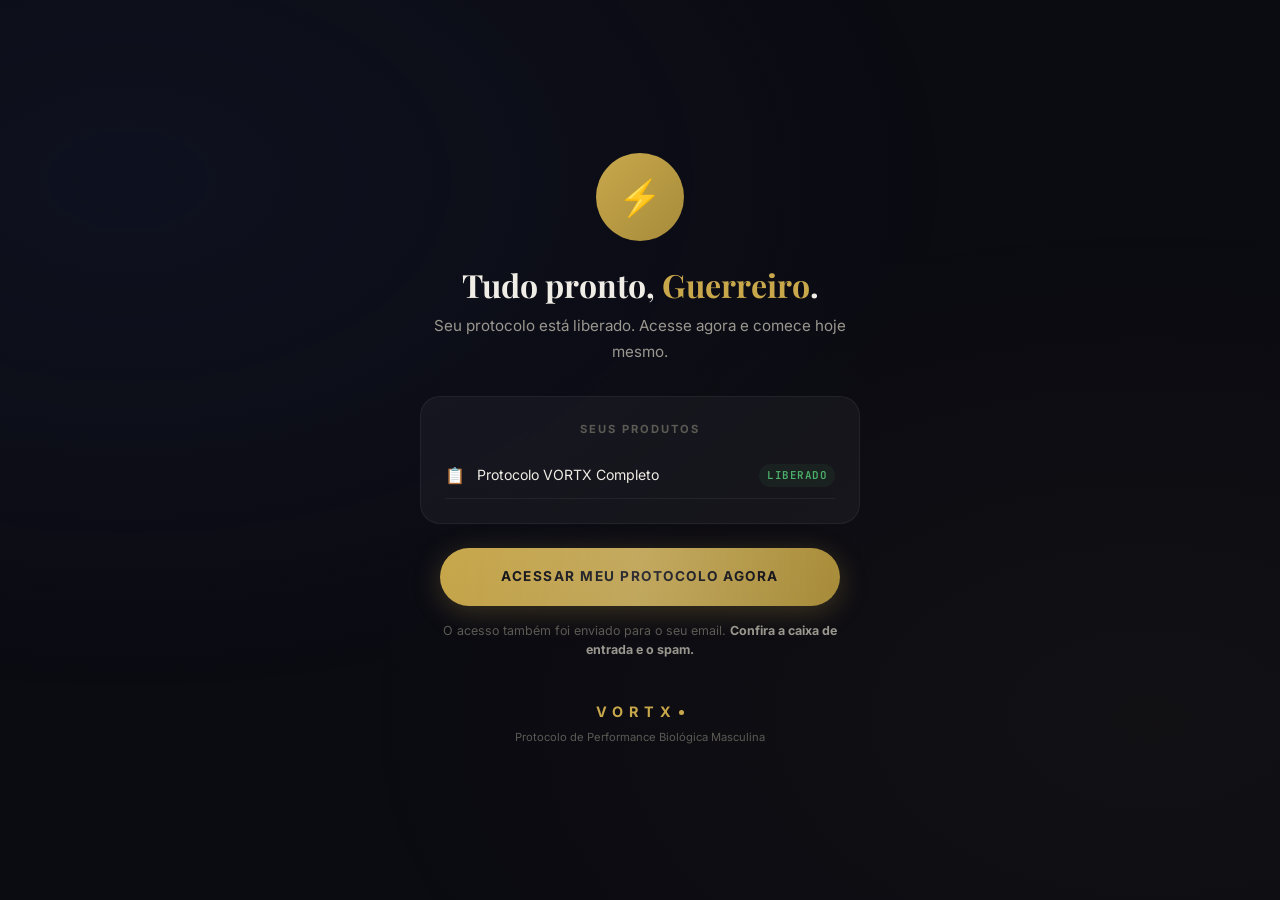
==== acesso.html @ 02b816e2 "first commit" ====
<!DOCTYPE html>
<html lang="pt-BR">
<head>
<meta charset="UTF-8">
<meta name="viewport" content="width=device-width, initial-scale=1.0, maximum-scale=1.0, user-scalable=no">
<title>VORTX — Acesse Seu Protocolo</title>
<meta name="robots" content="noindex, nofollow">
<link rel="icon" href="data:image/svg+xml,<svg xmlns='http://www.w3.org/2000/svg' viewBox='0 0 100 100'><text y='.9em' font-size='90'>⚡</text></svg>">
<link rel="preconnect" href="https://fonts.googleapis.com">
<link rel="preconnect" href="https://fonts.gstatic.com" crossorigin>
<link href="https://fonts.googleapis.com/css2?family=Playfair+Display:ital,wght@0,400;0,600;0,700;1,400&family=Inter:wght@300;400;500;600;700&family=JetBrains+Mono:wght@400;500;600&display=swap" rel="stylesheet">
<style>
:root{--bg:#0B0B12;--card:rgba(255,255,255,.04);--gold:#C9A84C;--gold-d:#A68B3A;--gold-sub:rgba(201,168,76,.06);--txt:#F0EDE6;--txt2:#9A978F;--txt3:#5C5A54;--brd:rgba(255,255,255,.06);--green:#4CAF6A;--r-card:20px;--r-btn:50px;--r-sm:12px;--ff-d:'Playfair Display',Georgia,serif;--ff-b:'Inter',-apple-system,sans-serif;--ff-m:'JetBrains Mono',monospace}
*,*::before,*::after{margin:0;padding:0;box-sizing:border-box}
html{font-size:16px;-webkit-font-smoothing:antialiased}
body{font-family:var(--ff-b);background:var(--bg);color:var(--txt);line-height:1.6;min-height:100vh;overflow-x:hidden;display:flex;align-items:center;justify-content:center}
body::before{content:'';position:fixed;inset:0;background:radial-gradient(ellipse at 10% 20%,rgba(22,33,62,.3) 0,transparent 50%),radial-gradient(ellipse at 90% 80%,rgba(201,168,76,.04) 0,transparent 50%);pointer-events:none;z-index:0}
.page{position:relative;z-index:1;max-width:480px;margin:0 auto;padding:60px 20px;text-align:center}

.access-icon{width:88px;height:88px;border-radius:50%;background:linear-gradient(135deg,var(--gold),var(--gold-d));display:flex;align-items:center;justify-content:center;margin:0 auto 24px;font-size:2.2rem;animation:popIn .6s cubic-bezier(.34,1.56,.64,1)}
@keyframes popIn{from{transform:scale(0);opacity:0}to{transform:scale(1);opacity:1}}

h1{font-family:var(--ff-d);font-weight:700;font-size:clamp(1.5rem,5vw,2rem);line-height:1.25;margin-bottom:8px}
h1 span{color:var(--gold)}
.sub{font-size:.95rem;color:var(--txt2);margin-bottom:32px;line-height:1.65}

.access-card{padding:24px;background:var(--card);border:1px solid var(--brd);border-radius:var(--r-card);margin-bottom:24px;text-align:left}
.access-card-title{font-size:.7rem;font-weight:700;letter-spacing:2px;text-transform:uppercase;color:var(--txt3);margin-bottom:14px;text-align:center}
.access-item{display:flex;align-items:center;gap:12px;padding:10px 0;border-bottom:1px solid var(--brd)}
.access-item:last-child{border-bottom:none}
.access-item-icon{font-size:1rem;flex-shrink:0}
.access-item-label{font-size:.88rem;color:var(--txt);flex:1}
.access-item-status{font-family:var(--ff-m);font-size:.68rem;font-weight:600;color:var(--green);background:rgba(76,175,106,.08);padding:3px 8px;border-radius:var(--r-btn);letter-spacing:.5px}

.btn{display:flex;align-items:center;justify-content:center;padding:18px 40px;background:linear-gradient(135deg,var(--gold),var(--gold-d));color:var(--bg);font-family:var(--ff-b);font-weight:700;font-size:.85rem;letter-spacing:1.5px;text-transform:uppercase;border:none;border-radius:var(--r-btn);cursor:pointer;transition:all .25s;width:100%;max-width:400px;margin:0 auto;min-height:58px;position:relative;overflow:hidden;box-shadow:0 6px 28px rgba(201,168,76,.25);text-decoration:none}
.btn:hover{transform:translateY(-2px);box-shadow:0 10px 36px rgba(201,168,76,.3)}
.btn::after{content:'';position:absolute;top:0;left:0;width:100%;height:100%;background:linear-gradient(90deg,transparent,rgba(255,255,255,.15),transparent);animation:shimmer 4s ease-in-out infinite;will-change:transform}
@keyframes shimmer{0%{transform:translateX(-100%)}40%,100%{transform:translateX(100%)}}

.note{font-size:.78rem;color:var(--txt3);margin-top:16px;line-height:1.5}
.note strong{color:var(--txt2)}

.footer{margin-top:40px}
.footer-logo{font-family:var(--ff-b);font-weight:700;font-size:.9rem;letter-spacing:6px;color:var(--gold);text-transform:uppercase;margin-bottom:6px}
.footer-logo span{display:inline-block;width:5px;height:5px;background:var(--gold);border-radius:50%;margin-left:2px;vertical-align:middle}
.footer p{font-size:.7rem;color:var(--txt3)}

.fade-up{opacity:0;transform:translateY(24px);animation:fadeUp .6s ease forwards}
@keyframes fadeUp{to{opacity:1;transform:translateY(0)}}
.d1{animation-delay:.15s}.d2{animation-delay:.3s}.d3{animation-delay:.45s}.d4{animation-delay:.6s}
</style>
  <script>window.vortxTrack=function(e,p){(window._vtq=window._vtq||[]).push({e:e,p:p||{}})};(window.requestIdleCallback||function(c){setTimeout(c,2000)})(function(){var s=document.createElement("script");s.src="js/tracking.min.js";document.body.appendChild(s)})</script>
  <noscript><img height="1" width="1" style="display:none" src="https://www.facebook.com/tr?id=1492285522546817&ev=PageView&noscript=1"/></noscript>
</head>
<body>
<div class="page">

  <div class="access-icon fade-up">⚡</div>

  <h1 class="fade-up d1">Tudo pronto, <span id="user-name">Guerreiro</span>.</h1>
  <p class="sub fade-up d1">Seu protocolo está liberado. Acesse agora e comece hoje mesmo.</p>

  <div class="access-card fade-up d2">
    <div class="access-card-title">Seus produtos</div>
    <div class="access-item">
      <span class="access-item-icon">📋</span>
      <span class="access-item-label">Protocolo VORTX Completo</span>
      <span class="access-item-status">LIBERADO</span>
    </div>
    <div class="access-item" id="item-soro" style="display:none">
      <span class="access-item-icon">🧪</span>
      <span class="access-item-label">Soro de 120 Minutos</span>
      <span class="access-item-status">LIBERADO</span>
    </div>
    <div class="access-item" id="item-ignicao" style="display:none">
      <span class="access-item-icon">🔥</span>
      <span class="access-item-label">Protocolo Ignição</span>
      <span class="access-item-status">LIBERADO</span>
    </div>
  </div>

  <a href="#" class="btn fade-up d3" id="btn-access">ACESSAR MEU PROTOCOLO AGORA</a>

  <p class="note fade-up d4">O acesso também foi enviado para o seu email. <strong>Confira a caixa de entrada e o spam.</strong></p>

  <div class="footer fade-up d4">
    <div class="footer-logo">VORTX<span></span></div>
    <p>Protocolo de Performance Biológica Masculina</p>
  </div>

</div>
<script>
(function(){
  const p = new URLSearchParams(window.location.search);
  const n = p.get('name');
  if (n) document.getElementById('user-name').textContent = decodeURIComponent(n);

  // Mostrar produtos comprados baseado em params ou localStorage
  // Por enquanto mostra baseado em referrer ou params
  const soro = p.get('soro');
  const ignicao = p.get('ignicao');
  if (soro === 'sim') document.getElementById('item-soro').style.display = 'flex';
  if (ignicao === 'sim') document.getElementById('item-ignicao').style.display = 'flex';

  // Track funnel complete
  if(window.vortxTrack) vortxTrack('funnel_complete',{products_purchased: [
    'vortx_protocol',
    soro==='sim' ? 'soro_120' : null,
    ignicao==='sim' ? 'protocolo_ignicao' : null
  ].filter(Boolean)});

  document.getElementById('btn-access').addEventListener('click', function(e){
    e.preventDefault();
    // TODO: SUBSTITUIR pelo link da área de membros
    alert('Conecte aqui o link da área de membros');
  });
})();
</script>
<script src="https://echo.ticto.app/ticto-echo.min.js" defer></script>
</body>
</html>
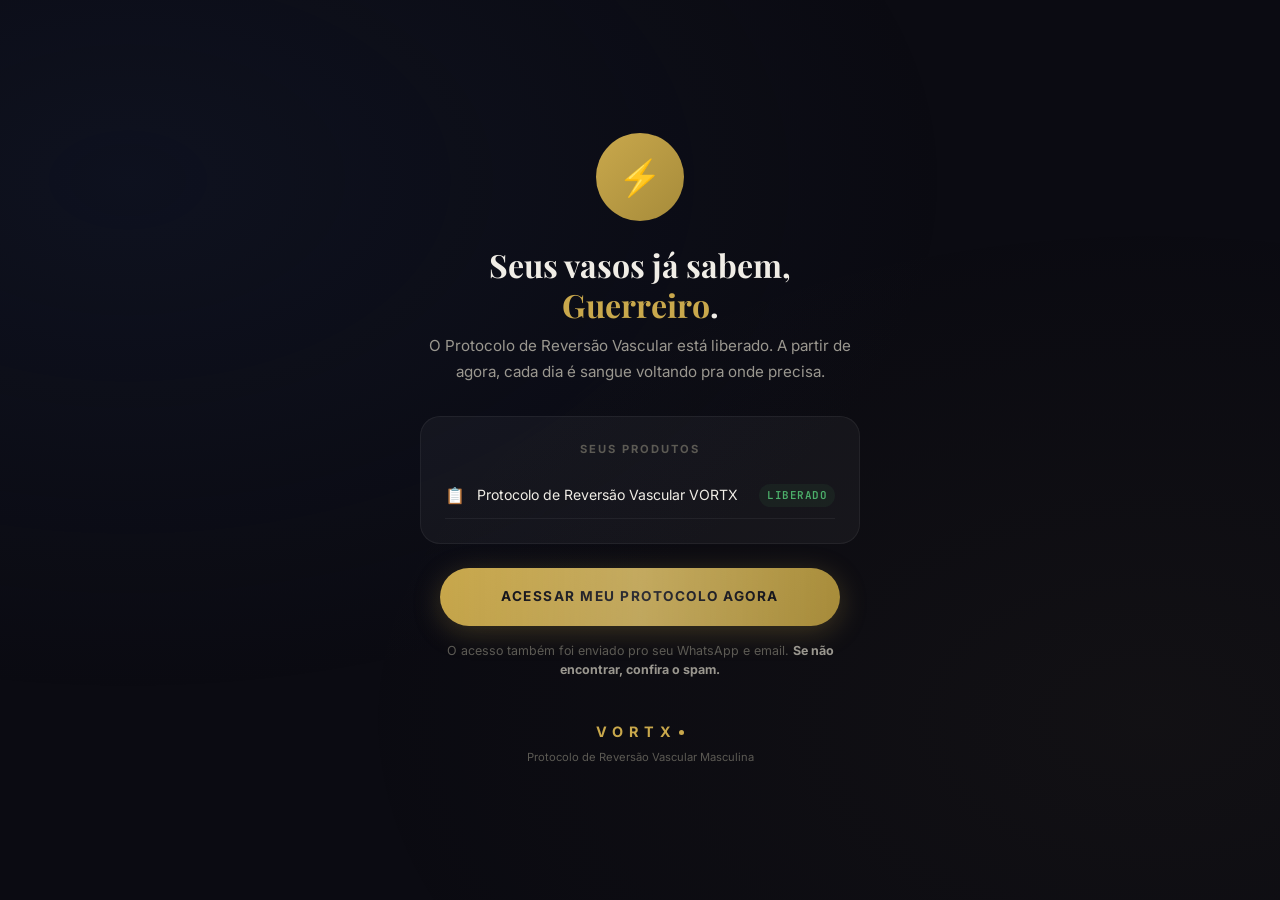
==== commit 52d3cf43: "🔧 Align full funnel with vascular reversal positioning - acesso.html: Updated headline, product name" ====
--- a/acesso.html
+++ b/acesso.html
@@ -57,35 +57,35 @@
 
   <div class="access-icon fade-up">⚡</div>
 
-  <h1 class="fade-up d1">Tudo pronto, <span id="user-name">Guerreiro</span>.</h1>
-  <p class="sub fade-up d1">Seu protocolo está liberado. Acesse agora e comece hoje mesmo.</p>
+  <h1 class="fade-up d1">Seus vasos já sabem, <span id="user-name">Guerreiro</span>.</h1>
+  <p class="sub fade-up d1">O Protocolo de Reversão Vascular está liberado. A partir de agora, cada dia é sangue voltando pra onde precisa.</p>
 
   <div class="access-card fade-up d2">
     <div class="access-card-title">Seus produtos</div>
     <div class="access-item">
       <span class="access-item-icon">📋</span>
-      <span class="access-item-label">Protocolo VORTX Completo</span>
+      <span class="access-item-label">Protocolo de Reversão Vascular VORTX</span>
       <span class="access-item-status">LIBERADO</span>
     </div>
     <div class="access-item" id="item-soro" style="display:none">
       <span class="access-item-icon">🧪</span>
-      <span class="access-item-label">Soro de 120 Minutos</span>
+      <span class="access-item-label">Soro Vasodilatador de 120 Minutos</span>
       <span class="access-item-status">LIBERADO</span>
     </div>
     <div class="access-item" id="item-ignicao" style="display:none">
       <span class="access-item-icon">🔥</span>
-      <span class="access-item-label">Protocolo Ignição</span>
+      <span class="access-item-label">Protocolo Ignição Vascular</span>
       <span class="access-item-status">LIBERADO</span>
     </div>
   </div>
 
   <a href="#" class="btn fade-up d3" id="btn-access">ACESSAR MEU PROTOCOLO AGORA</a>
 
-  <p class="note fade-up d4">O acesso também foi enviado para o seu email. <strong>Confira a caixa de entrada e o spam.</strong></p>
+  <p class="note fade-up d4">O acesso também foi enviado pro seu WhatsApp e email. <strong>Se não encontrar, confira o spam.</strong></p>
 
   <div class="footer fade-up d4">
     <div class="footer-logo">VORTX<span></span></div>
-    <p>Protocolo de Performance Biológica Masculina</p>
+    <p>Protocolo de Reversão Vascular Masculina</p>
   </div>
 
 </div>
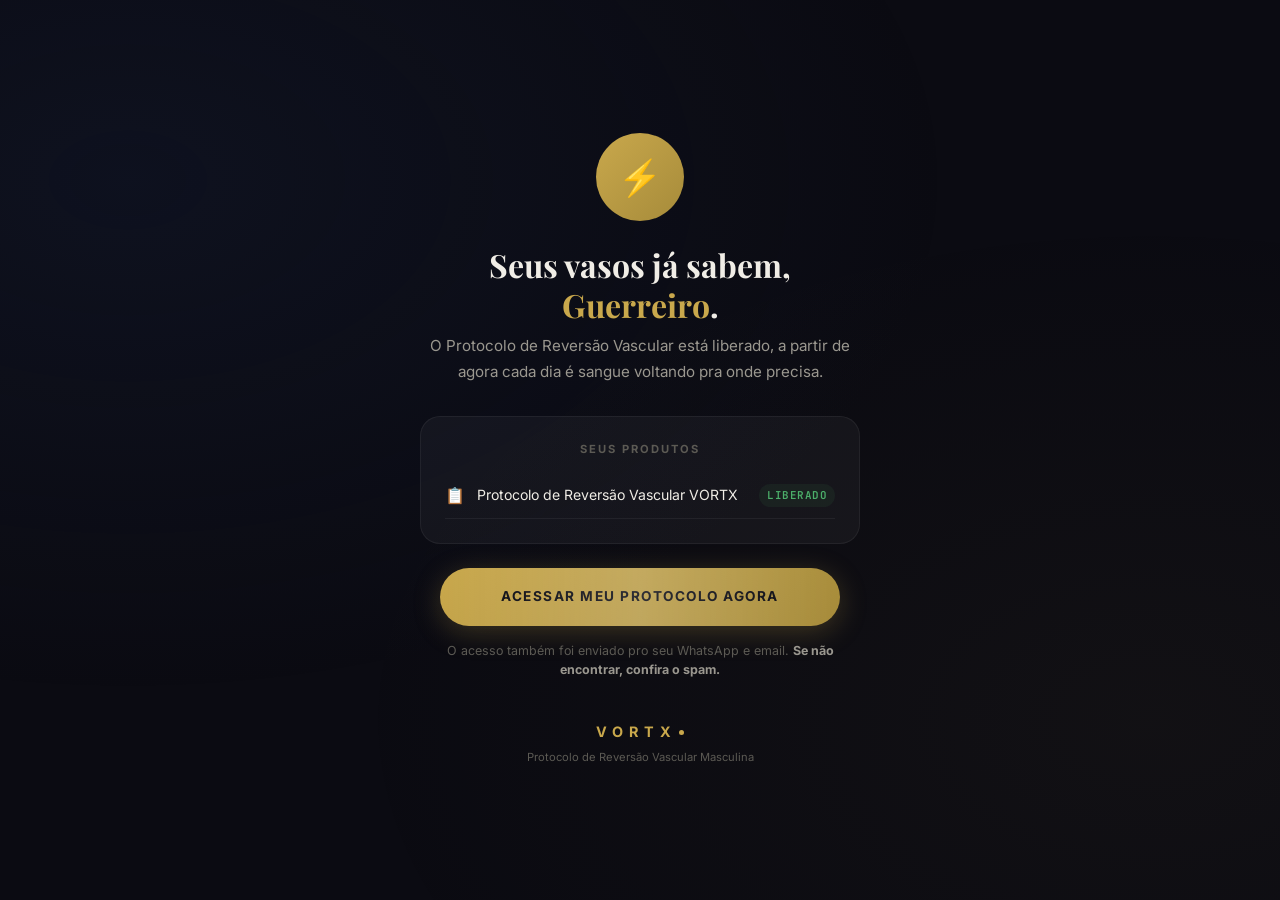
==== commit faf9d0fc: "Correção gramatical completa: 44 pontos desnecessários removidos - Frases fragmentadas conectadas co" ====
--- a/acesso.html
+++ b/acesso.html
@@ -3,7 +3,7 @@
 <head>
 <meta charset="UTF-8">
 <meta name="viewport" content="width=device-width, initial-scale=1.0, maximum-scale=1.0, user-scalable=no">
-<title>VORTX — Acesse Seu Protocolo</title>
+<title>VORTX | Acesse Seu Protocolo</title>
 <meta name="robots" content="noindex, nofollow">
 <link rel="icon" href="data:image/svg+xml,<svg xmlns='http://www.w3.org/2000/svg' viewBox='0 0 100 100'><text y='.9em' font-size='90'>⚡</text></svg>">
 <link rel="preconnect" href="https://fonts.googleapis.com">
@@ -58,7 +58,7 @@
   <div class="access-icon fade-up">⚡</div>
 
   <h1 class="fade-up d1">Seus vasos já sabem, <span id="user-name">Guerreiro</span>.</h1>
-  <p class="sub fade-up d1">O Protocolo de Reversão Vascular está liberado. A partir de agora, cada dia é sangue voltando pra onde precisa.</p>
+  <p class="sub fade-up d1">O Protocolo de Reversão Vascular está liberado, a partir de agora cada dia é sangue voltando pra onde precisa.</p>
 
   <div class="access-card fade-up d2">
     <div class="access-card-title">Seus produtos</div>
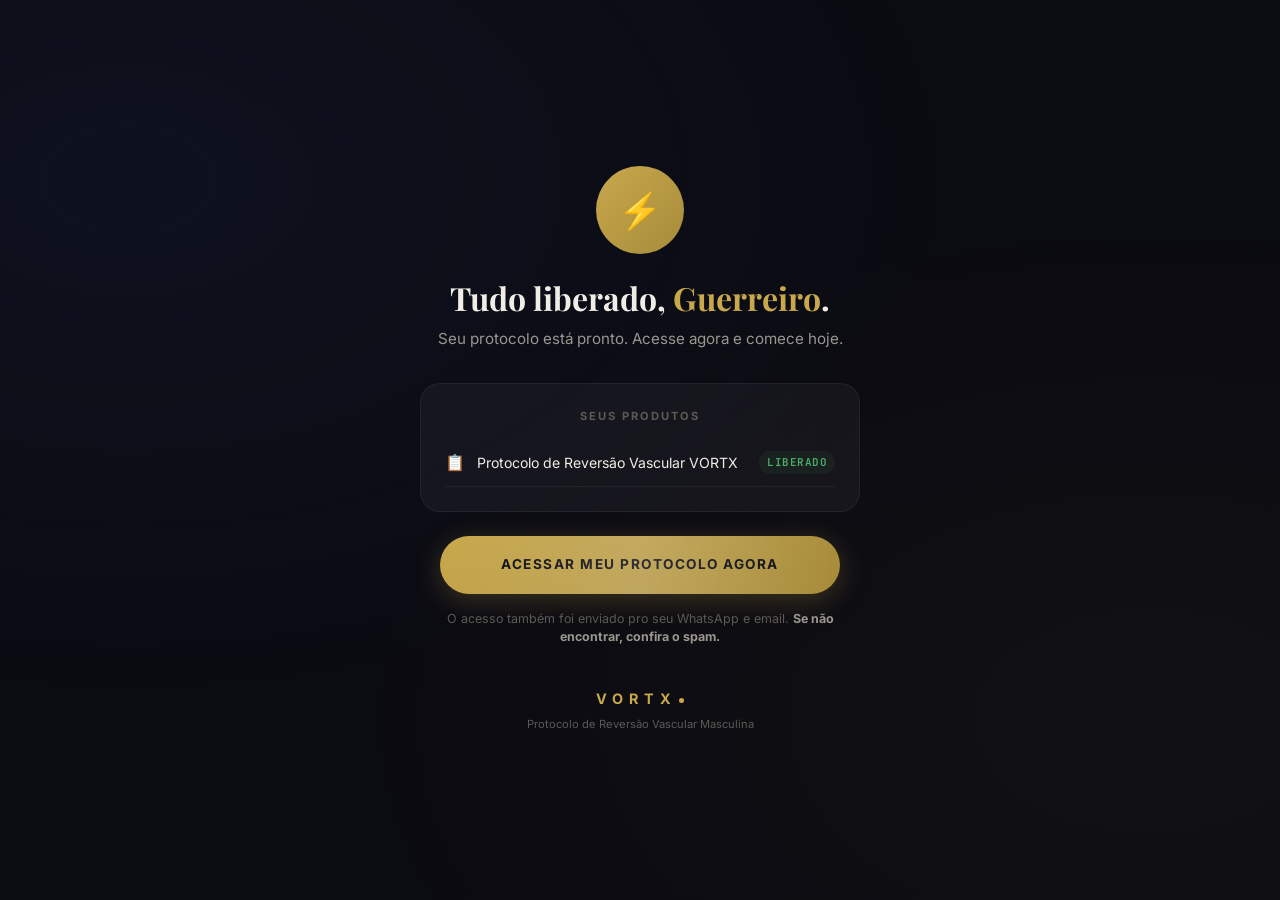
==== commit a47457e4: "Análise Halbert completa: obrigado + cross-sell + acesso OBRIGADO.HTML: - Headline: 'Seus vasos já s" ====
--- a/acesso.html
+++ b/acesso.html
@@ -57,8 +57,8 @@
 
   <div class="access-icon fade-up">⚡</div>
 
-  <h1 class="fade-up d1">Seus vasos já sabem, <span id="user-name">Guerreiro</span>.</h1>
-  <p class="sub fade-up d1">O Protocolo de Reversão Vascular está liberado, a partir de agora cada dia é sangue voltando pra onde precisa.</p>
+  <h1 class="fade-up d1">Tudo liberado, <span id="user-name">Guerreiro</span>.</h1>
+  <p class="sub fade-up d1">Seu protocolo está pronto. Acesse agora e comece hoje.</p>
 
   <div class="access-card fade-up d2">
     <div class="access-card-title">Seus produtos</div>
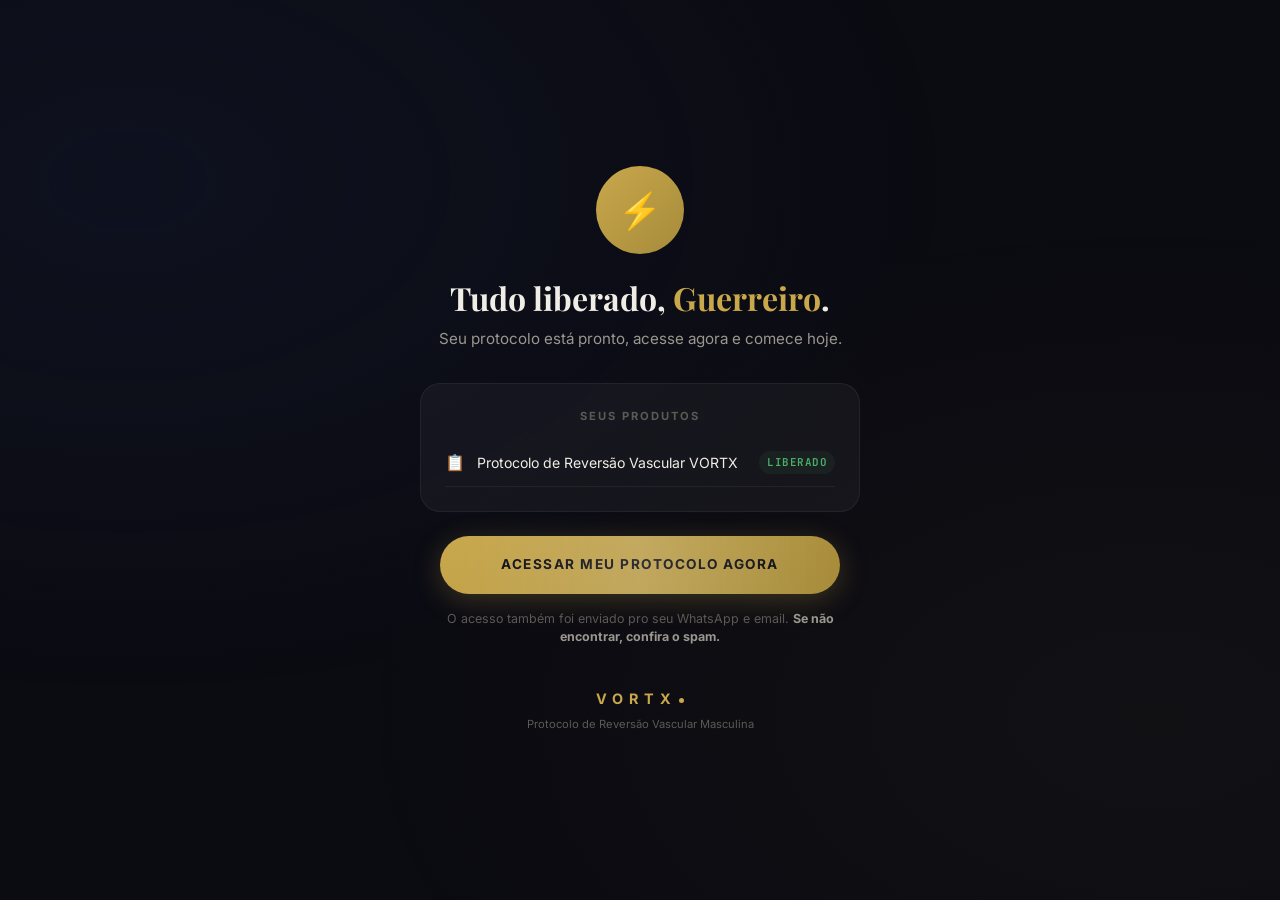
==== commit b10f8c32: "Remove todos os pontos restantes no obrigado, cross-sell e acesso - acesso: 'está pronto. Acesse' ->" ====
--- a/acesso.html
+++ b/acesso.html
@@ -58,7 +58,7 @@
   <div class="access-icon fade-up">⚡</div>
 
   <h1 class="fade-up d1">Tudo liberado, <span id="user-name">Guerreiro</span>.</h1>
-  <p class="sub fade-up d1">Seu protocolo está pronto. Acesse agora e comece hoje.</p>
+  <p class="sub fade-up d1">Seu protocolo está pronto, acesse agora e comece hoje.</p>
 
   <div class="access-card fade-up d2">
     <div class="access-card-title">Seus produtos</div>
